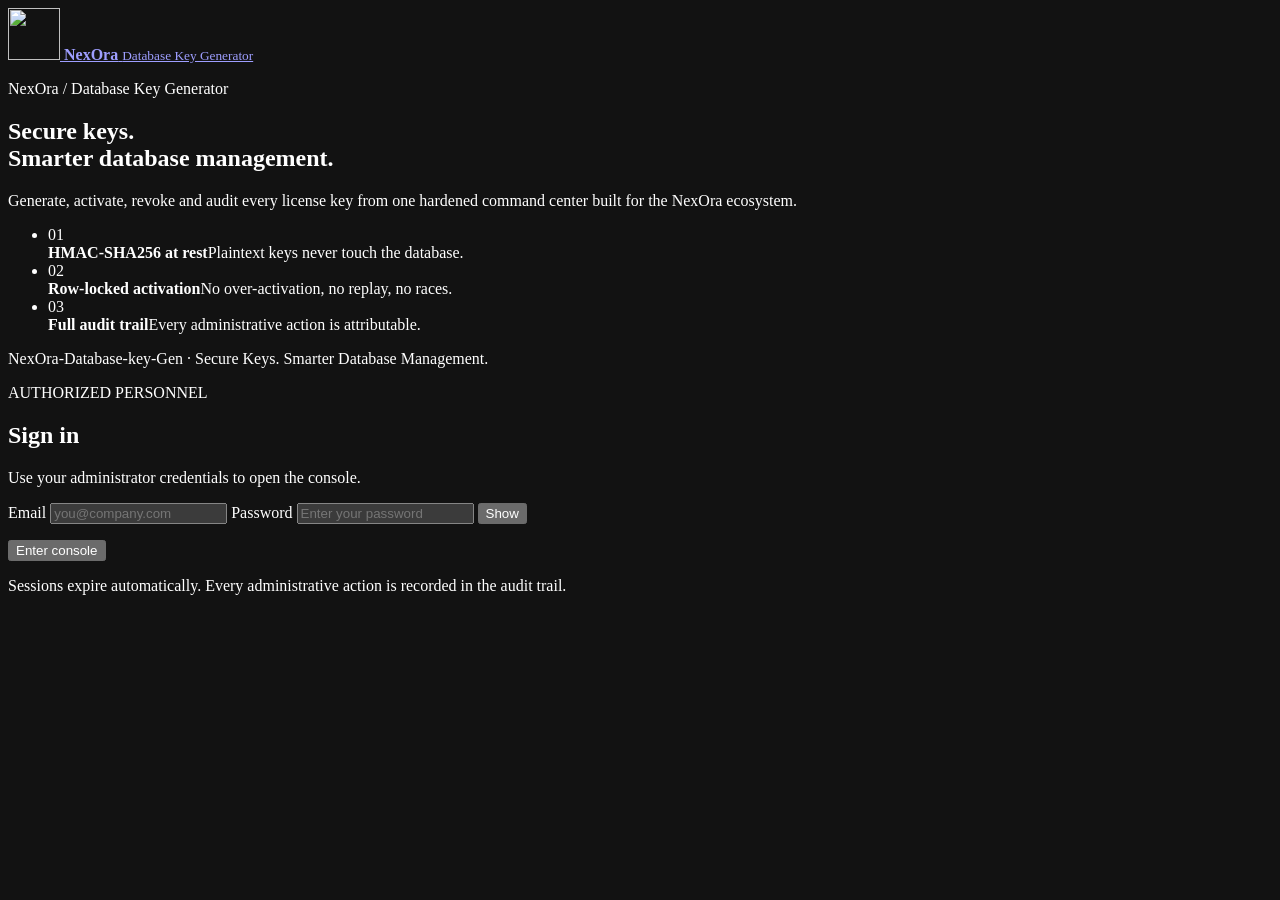
==== frontend/index.html @ 2e0cd249 "Update files" ====
<!doctype html>
<html lang="en">
<head>
  <meta charset="utf-8">
  <meta name="viewport" content="width=device-width, initial-scale=1">
  <meta name="color-scheme" content="dark">
  <meta name="robots" content="noindex, nofollow">
  <meta name="application-name" content="NexOra-Database-key-Gen">
  <meta name="description" content="NexOra Database Key Generator & License Management System. Secure Keys. Smarter Database Management.">
  <title>Sign in · NexOra Database Key Generator</title>
  <link rel="icon" href="/assets/favicon.svg" type="image/svg+xml">
  <link rel="stylesheet" href="/assets/app.css">
</head>
<body class="auth-page">
  <div class="bg-grid" aria-hidden="true"></div>
  <div class="orb orb-a" aria-hidden="true"></div>
  <div class="orb orb-b" aria-hidden="true"></div>
  <div class="scanline" aria-hidden="true"></div>

  <main class="auth-layout">
    <section class="brand-panel" aria-label="NexOra-Database-key-Gen">
      <a class="brand" href="/">
        <img src="/assets/logo.svg" alt="" width="52" height="52">
        <span class="brand-name">
          <strong>NexOra</strong>
          <small>Database Key Generator</small>
        </span>
      </a>

      <div class="brand-copy">
        <p class="eyebrow"><span class="pulse-dot"></span> NexOra / Database Key Generator</p>
        <h1>Secure keys.<br><span class="grad-text">Smarter database management.</span></h1>
        <p class="lede">
          Generate, activate, revoke and audit every license key from one hardened
          command center built for the NexOra ecosystem.
        </p>
      </div>

      <ul class="feature-list">
        <li>
          <span class="feature-icon" aria-hidden="true">01</span>
          <div><strong>HMAC-SHA256 at rest</strong><span>Plaintext keys never touch the database.</span></div>
        </li>
        <li>
          <span class="feature-icon" aria-hidden="true">02</span>
          <div><strong>Row-locked activation</strong><span>No over-activation, no replay, no races.</span></div>
        </li>
        <li>
          <span class="feature-icon" aria-hidden="true">03</span>
          <div><strong>Full audit trail</strong><span>Every administrative action is attributable.</span></div>
        </li>
      </ul>

      <p class="brand-foot">NexOra-Database-key-Gen · Secure Keys. Smarter Database Management.</p>
    </section>

    <section class="auth-card glass" aria-labelledby="login-heading">
      <header class="auth-card-head">
        <span class="chip">AUTHORIZED PERSONNEL</span>
        <h2 id="login-heading">Sign in</h2>
        <p>Use your administrator credentials to open the console.</p>
      </header>

      <form id="login-form" novalidate>
        <label class="field" for="email">
          <span class="field-label">Email</span>
          <input id="email" name="email" type="email" inputmode="email"
                 autocomplete="username" required spellcheck="false"
                 placeholder="you@company.com" maxlength="254">
        </label>

        <label class="field" for="password">
          <span class="field-label">Password</span>
          <span class="input-wrap">
            <input id="password" name="password" type="password"
                   autocomplete="current-password" required maxlength="128"
                   placeholder="Enter your password">
            <button id="toggle-password" class="ghost-btn" type="button"
                    aria-label="Show password" aria-pressed="false">Show</button>
          </span>
        </label>

        <p id="login-message" class="form-message" role="alert" aria-live="polite"></p>

        <button id="login-submit" class="btn btn-primary btn-block" type="submit">
          <span class="btn-label">Enter console</span>
          <span class="spinner" hidden aria-hidden="true"></span>
        </button>
      </form>

      <p class="auth-note">
        Sessions expire automatically. Every administrative action is recorded in the
        audit trail.
      </p>
    </section>
  </main>

  <script type="module" src="/assets/js/login.js"></script>
</body>
</html>
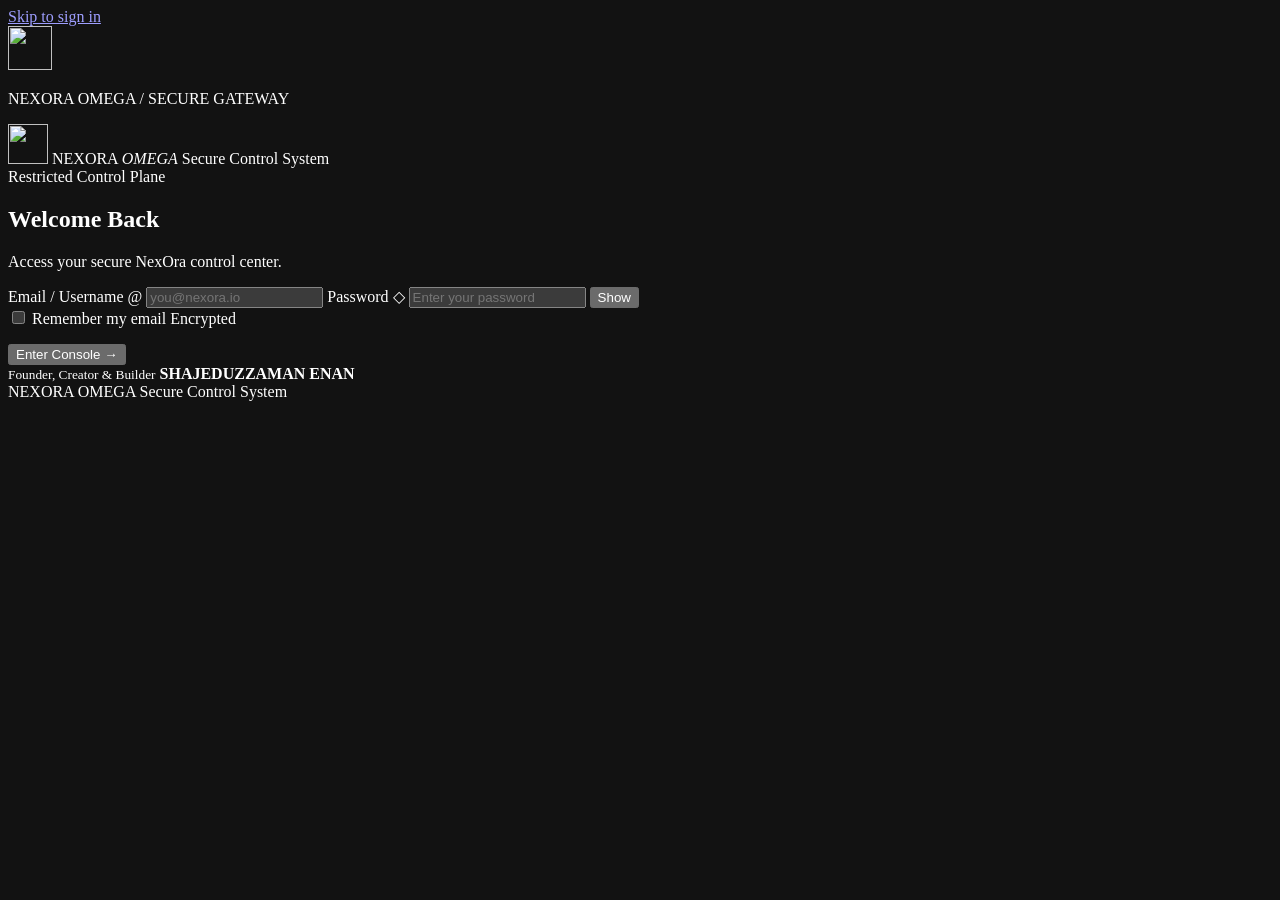
==== commit ecbbd6f6: "Update files" ====
--- a/frontend/index.html
+++ b/frontend/index.html
@@ -1,99 +1,150 @@
 <!doctype html>
-<html lang="en">
+<html lang="en" class="is-login">
 <head>
   <meta charset="utf-8">
-  <meta name="viewport" content="width=device-width, initial-scale=1">
+  <meta name="viewport" content="width=device-width, initial-scale=1, viewport-fit=cover">
   <meta name="color-scheme" content="dark">
+  <meta name="theme-color" content="#03050c">
   <meta name="robots" content="noindex, nofollow">
   <meta name="application-name" content="NexOra-Database-key-Gen">
-  <meta name="description" content="NexOra Database Key Generator & License Management System. Secure Keys. Smarter Database Management.">
-  <title>Sign in · NexOra Database Key Generator</title>
+  <meta name="description" content="NexOra OMEGA Secure Control System — NexOra Database Key Generator. Secure Keys. Smarter Database Management.">
+  <title>Sign in · NexOra OMEGA</title>
   <link rel="icon" href="/assets/favicon.svg" type="image/svg+xml">
   <link rel="stylesheet" href="/assets/app.css">
 </head>
-<body class="auth-page">
-  <div class="bg-grid" aria-hidden="true"></div>
-  <div class="orb orb-a" aria-hidden="true"></div>
-  <div class="orb orb-b" aria-hidden="true"></div>
-  <div class="scanline" aria-hidden="true"></div>
+<body class="auth-page omega-auth">
+  <a class="skip-link" href="#login-form">Skip to sign in</a>
 
-  <main class="auth-layout">
-    <section class="brand-panel" aria-label="NexOra-Database-key-Gen">
-      <a class="brand" href="/">
-        <img src="/assets/logo.svg" alt="" width="52" height="52">
-        <span class="brand-name">
-          <strong>NexOra</strong>
-          <small>Database Key Generator</small>
+  <!-- Fast boot veil: dismissed on the first script frame, never gates login. -->
+  <div id="boot-screen" class="boot-screen login-boot" aria-hidden="true">
+    <div class="omega-core" aria-hidden="true">
+      <span class="omega-core-ring omega-core-ring-a"></span>
+      <span class="omega-core-ring omega-core-ring-b"></span>
+      <img src="/assets/logo.svg" alt="" width="44" height="44">
+    </div>
+    <p class="boot-kicker">NEXORA OMEGA / SECURE GATEWAY</p>
+  </div>
+
+  <div class="ambient-scene omega-scene" aria-hidden="true">
+    <div class="bg-grid"></div>
+    <div class="aurora aurora-a"></div>
+    <div class="aurora aurora-b"></div>
+    <div class="aurora aurora-c"></div>
+    <div class="starfield"></div>
+    <div class="grid-floor"></div>
+    <div class="omega-halo"></div>
+    <div class="omega-laser"></div>
+    <div class="scanline"></div>
+    <div class="cursor-glow"></div>
+  </div>
+
+  <main class="omega-stage">
+    <section class="omega-card" aria-labelledby="login-heading">
+      <span class="omega-card-sheen" aria-hidden="true"></span>
+
+      <header class="omega-brand">
+        <span class="omega-core" aria-hidden="true">
+          <span class="omega-core-ring omega-core-ring-a"></span>
+          <span class="omega-core-ring omega-core-ring-b"></span>
+          <img src="/assets/logo.svg" alt="" width="40" height="40">
         </span>
-      </a>
+        <span class="omega-brand-copy">
+          <span class="omega-wordmark">NEXORA <em>OMEGA</em></span>
+          <span class="omega-brand-sub">Secure Control System</span>
+        </span>
+      </header>
 
-      <div class="brand-copy">
-        <p class="eyebrow"><span class="pulse-dot"></span> NexOra / Database Key Generator</p>
-        <h1>Secure keys.<br><span class="grad-text">Smarter database management.</span></h1>
-        <p class="lede">
-          Generate, activate, revoke and audit every license key from one hardened
-          command center built for the NexOra ecosystem.
-        </p>
+      <div class="omega-head">
+        <span class="omega-kicker"><span class="omega-kicker-dot" aria-hidden="true"></span> Restricted Control Plane</span>
+        <h1 id="login-heading">Welcome Back</h1>
+        <p>Access your secure NexOra control center.</p>
       </div>
 
-      <ul class="feature-list">
-        <li>
-          <span class="feature-icon" aria-hidden="true">01</span>
-          <div><strong>HMAC-SHA256 at rest</strong><span>Plaintext keys never touch the database.</span></div>
-        </li>
-        <li>
-          <span class="feature-icon" aria-hidden="true">02</span>
-          <div><strong>Row-locked activation</strong><span>No over-activation, no replay, no races.</span></div>
-        </li>
-        <li>
-          <span class="feature-icon" aria-hidden="true">03</span>
-          <div><strong>Full audit trail</strong><span>Every administrative action is attributable.</span></div>
-        </li>
-      </ul>
+      <!-- Shown only when a genuinely valid server session already exists.
+           The page never redirects on its own and never fakes a session. -->
+      <div id="session-recovery" class="omega-session" hidden aria-live="polite">
+        <span class="omega-session-mark" aria-hidden="true"></span>
+        <span class="omega-session-copy">
+          <strong>Secure session detected</strong>
+          <span id="session-email">A verified session is active on this device.</span>
+        </span>
+        <span class="omega-session-actions">
+          <button id="resume-session" class="omega-session-btn omega-session-btn-primary" type="button">Resume</button>
+          <button id="session-signout" class="omega-session-btn" type="button">Sign out</button>
+        </span>
+      </div>
 
-      <p class="brand-foot">NexOra-Database-key-Gen · Secure Keys. Smarter Database Management.</p>
-    </section>
-
-    <section class="auth-card glass" aria-labelledby="login-heading">
-      <header class="auth-card-head">
-        <span class="chip">AUTHORIZED PERSONNEL</span>
-        <h2 id="login-heading">Sign in</h2>
-        <p>Use your administrator credentials to open the console.</p>
-      </header>
-
-      <form id="login-form" novalidate>
-        <label class="field" for="email">
-          <span class="field-label">Email</span>
-          <input id="email" name="email" type="email" inputmode="email"
-                 autocomplete="username" required spellcheck="false"
-                 placeholder="you@company.com" maxlength="254">
+      <form id="login-form" novalidate autocomplete="on">
+        <label class="omega-field" for="email">
+          <span class="omega-label">Email / Username</span>
+          <span class="omega-input">
+            <span class="omega-input-icon" aria-hidden="true">@</span>
+            <input id="email" name="email" type="email" inputmode="email"
+                   autocomplete="username" autocapitalize="none" autocorrect="off"
+                   spellcheck="false" required maxlength="254"
+                   placeholder="you@nexora.io">
+          </span>
         </label>
 
-        <label class="field" for="password">
-          <span class="field-label">Password</span>
-          <span class="input-wrap">
+        <label class="omega-field" for="password">
+          <span class="omega-label">Password</span>
+          <span class="omega-input">
+            <span class="omega-input-icon" aria-hidden="true">◇</span>
             <input id="password" name="password" type="password"
                    autocomplete="current-password" required maxlength="128"
                    placeholder="Enter your password">
-            <button id="toggle-password" class="ghost-btn" type="button"
+            <button id="toggle-password" class="omega-eye" type="button"
                     aria-label="Show password" aria-pressed="false">Show</button>
           </span>
         </label>
 
-        <p id="login-message" class="form-message" role="alert" aria-live="polite"></p>
+        <div class="omega-options">
+          <label class="omega-remember" for="remember-me">
+            <input id="remember-me" type="checkbox">
+            <span class="omega-check" aria-hidden="true"></span>
+            <span>Remember my email</span>
+          </label>
+          <span class="omega-secure"><span class="omega-dot" aria-hidden="true"></span> Encrypted</span>
+        </div>
 
-        <button id="login-submit" class="btn btn-primary btn-block" type="submit">
-          <span class="btn-label">Enter console</span>
+        <p id="login-message" class="omega-message" role="alert" aria-live="polite"></p>
+
+        <button id="login-submit" class="omega-submit" type="submit">
+          <span class="omega-submit-glow" aria-hidden="true"></span>
+          <span class="btn-label">Enter Console</span>
           <span class="spinner" hidden aria-hidden="true"></span>
+          <span class="omega-submit-arrow" aria-hidden="true">→</span>
         </button>
       </form>
 
-      <p class="auth-note">
-        Sessions expire automatically. Every administrative action is recorded in the
-        audit trail.
-      </p>
+      <div class="omega-founder" aria-label="Founder identity">
+        <span class="omega-founder-mark" aria-hidden="true"></span>
+        <span class="omega-founder-copy">
+          <small>Founder, Creator &amp; Builder</small>
+          <strong>SHAJEDUZZAMAN ENAN</strong>
+        </span>
+      </div>
     </section>
+
+    <footer class="omega-footer">
+      <span class="omega-footer-brand">NEXORA OMEGA</span>
+      <span class="omega-footer-sep" aria-hidden="true"></span>
+      <span class="omega-footer-text">Secure Control System</span>
+    </footer>
   </main>
+
+  <div id="live-region" class="sr-only" role="status" aria-live="polite"></div>
+
+  <div id="leave-screen" class="leave-screen" hidden aria-hidden="true">
+    <div class="leave-grid"></div>
+    <div class="leave-visual">
+      <span class="leave-ring"></span>
+      <img src="/assets/logo.svg" alt="" width="64" height="64">
+    </div>
+    <p class="leave-kicker">NEXORA / SECURE HANDOFF</p>
+    <p class="leave-title">Access granted</p>
+    <p class="leave-status">ESTABLISHING ESCROWED CONSOLE SESSION</p>
+  </div>
 
   <script type="module" src="/assets/js/login.js"></script>
 </body>
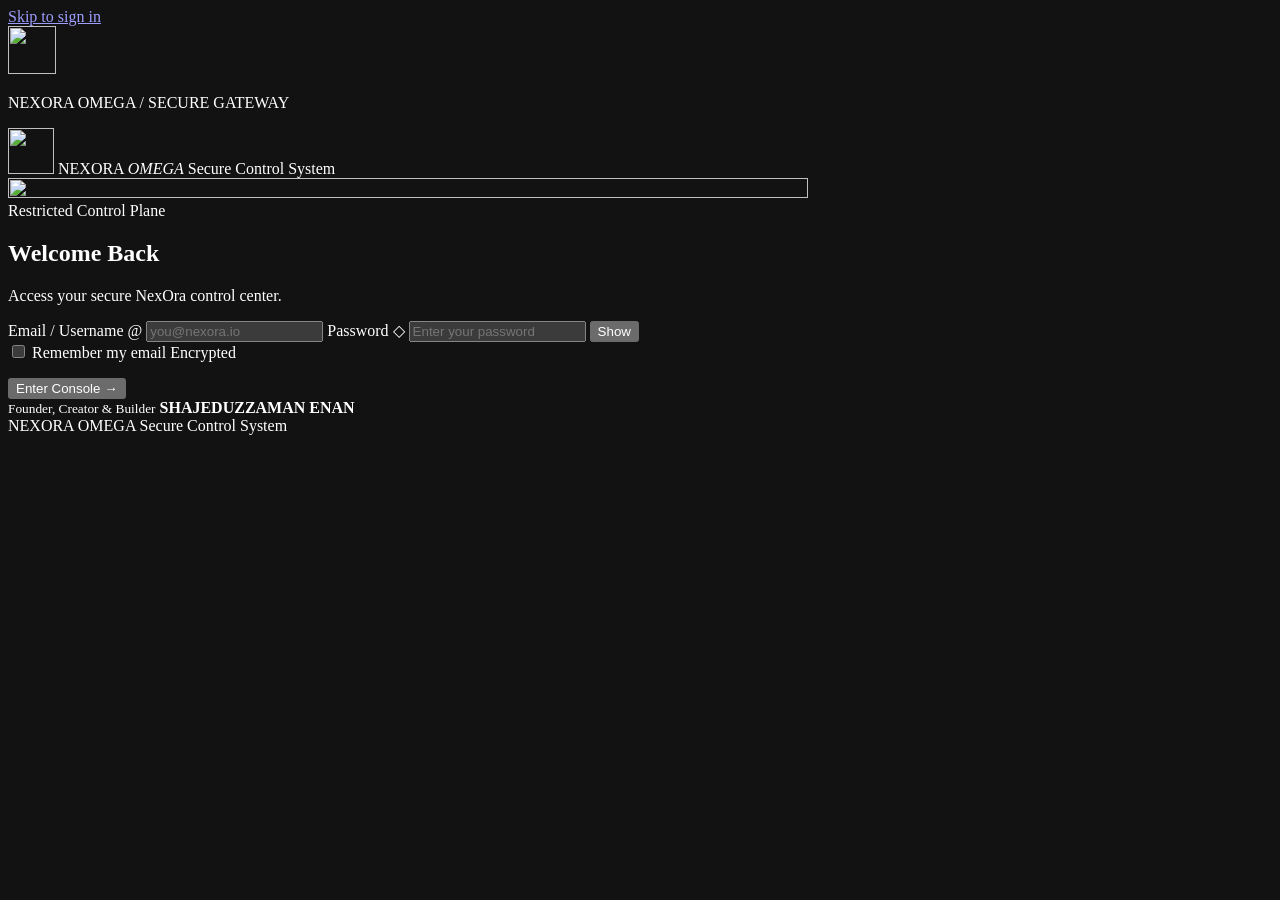
==== commit 2b7f06a2: "New Update" ====
--- a/frontend/index.html
+++ b/frontend/index.html
@@ -9,7 +9,8 @@
   <meta name="application-name" content="NexOra-Database-key-Gen">
   <meta name="description" content="NexOra OMEGA Secure Control System — NexOra Database Key Generator. Secure Keys. Smarter Database Management.">
   <title>Sign in · NexOra OMEGA</title>
-  <link rel="icon" href="/assets/favicon.svg" type="image/svg+xml">
+  <link rel="icon" href="/favicon.svg" type="image/svg+xml">
+  <link rel="icon" href="/omega-assets/webp/favicon.webp" type="image/webp" sizes="128x128">
   <link rel="stylesheet" href="/assets/app.css">
 </head>
 <body class="auth-page omega-auth">
@@ -20,7 +21,10 @@
     <div class="omega-core" aria-hidden="true">
       <span class="omega-core-ring omega-core-ring-a"></span>
       <span class="omega-core-ring omega-core-ring-b"></span>
-      <img src="/assets/logo.svg" alt="" width="44" height="44">
+      <picture>
+        <source media="(prefers-reduced-motion: reduce)" srcset="/omega-assets/webp/logo-mark.webp">
+        <img src="/effect-assets/ultra-universal-keygen-logo-v3.svg" alt="" width="48" height="48">
+      </picture>
     </div>
     <p class="boot-kicker">NEXORA OMEGA / SECURE GATEWAY</p>
   </div>
@@ -36,6 +40,8 @@
     <div class="omega-laser"></div>
     <div class="scanline"></div>
     <div class="cursor-glow"></div>
+    <div class="omega-banner-aura" aria-hidden="true"></div>
+    <div class="omega-wordmark-aura" aria-hidden="true"></div>
   </div>
 
   <main class="omega-stage">
@@ -46,13 +52,18 @@
         <span class="omega-core" aria-hidden="true">
           <span class="omega-core-ring omega-core-ring-a"></span>
           <span class="omega-core-ring omega-core-ring-b"></span>
-          <img src="/assets/logo.svg" alt="" width="40" height="40">
+          <picture>
+            <source media="(prefers-reduced-motion: reduce)" srcset="/omega-assets/webp/logo-mark.webp">
+            <img src="/effect-assets/ultra-universal-keygen-logo-v3.svg" alt="" width="46" height="46">
+          </picture>
         </span>
         <span class="omega-brand-copy">
           <span class="omega-wordmark">NEXORA <em>OMEGA</em></span>
           <span class="omega-brand-sub">Secure Control System</span>
         </span>
       </header>
+
+      <img class="omega-brand-divider" src="/omega-assets/svg/divider.svg" alt="" width="800" height="20">
 
       <div class="omega-head">
         <span class="omega-kicker"><span class="omega-kicker-dot" aria-hidden="true"></span> Restricted Control Plane</span>
@@ -139,7 +150,10 @@
     <div class="leave-grid"></div>
     <div class="leave-visual">
       <span class="leave-ring"></span>
-      <img src="/assets/logo.svg" alt="" width="64" height="64">
+      <picture>
+        <source media="(prefers-reduced-motion: reduce)" srcset="/omega-assets/webp/logo-mark.webp">
+        <img src="/effect-assets/ultra-universal-keygen-logo-v3.svg" alt="" width="72" height="72">
+      </picture>
     </div>
     <p class="leave-kicker">NEXORA / SECURE HANDOFF</p>
     <p class="leave-title">Access granted</p>
